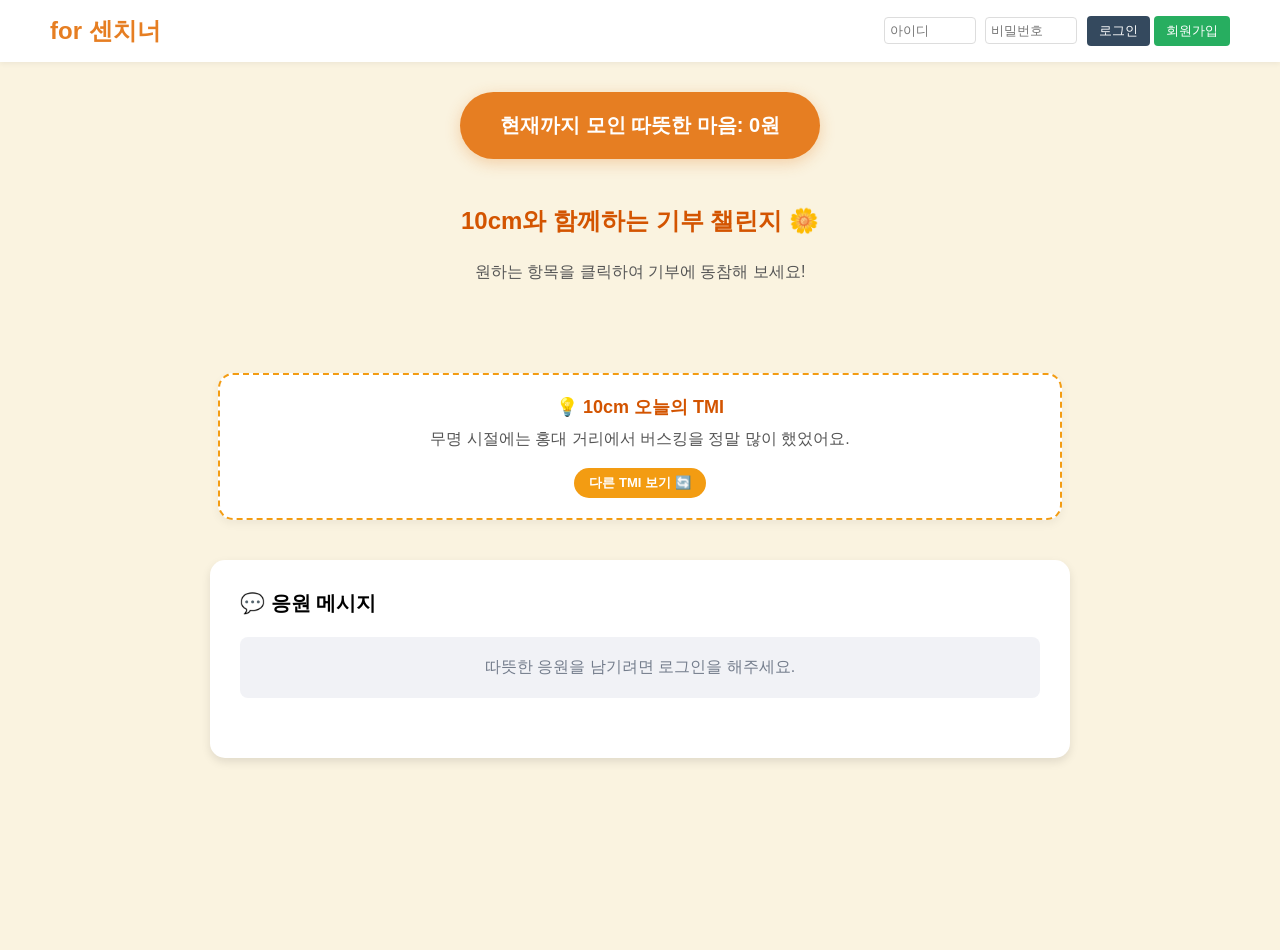
==== src/main/resources/templates/index.html @ b211b2b4 "first commit" ====
<!DOCTYPE html>
<html lang="ko" xmlns:th="http://www.thymeleaf.org">
<head>
    <meta charset="UTF-8">
    <title>10cm 따뜻한 기부 팬페이지</title>
    <script src="https://cdn.portone.io/v2/browser-sdk.js"></script>
    <style>
        body { background-color: #FAF3E0; font-family: 'Malgun Gothic', sans-serif; display: flex; flex-direction: column; align-items: center; min-height: 100vh; margin: 0; padding-bottom: 50px; }
        .top-header { width: 100%; background-color: white; padding: 15px 50px; display: flex; justify-content: space-between; align-items: center; box-shadow: 0 2px 5px rgba(0,0,0,0.05); box-sizing: border-box; }
        .logo { font-size: 24px; font-weight: bold; color: #E67E22; }
        .login-area input { padding: 5px; margin-right: 5px; border: 1px solid #ddd; border-radius: 4px; }
        .auth-btn { padding: 6px 12px; background-color: #34495e; color: white; border: none; border-radius: 4px; cursor: pointer; }
        .auth-btn:hover { opacity: 0.9; }
        .donation-status { background-color: #E67E22; color: white; padding: 20px 40px; border-radius: 50px; font-size: 20px; font-weight: bold; margin-top: 30px; box-shadow: 0 4px 15px rgba(230, 126, 34, 0.3); }
        .intro-section { text-align: center; margin: 40px 20px 30px 20px; color: #555; line-height: 1.8; }
        
        .item-container { display: flex; gap: 20px; flex-wrap: wrap; justify-content: center; max-width: 900px; margin-bottom: 40px; }
        .item-card { background-color: white; border-radius: 10px; padding: 20px; width: 200px; text-align: center; box-shadow: 0 4px 10px rgba(0, 0, 0, 0.05); transition: 0.3s; position: relative; }
        .item-card:hover { transform: translateY(-5px); }
        .item-image { width: 80px; height: 80px; object-fit: cover; margin-bottom: 15px; border-radius: 10px; }
        .donate-btn { padding: 10px 20px; background-color: #8E44AD; color: white; border: none; border-radius: 5px; cursor: pointer; font-weight: bold; }
        
        .tmi-container { background-color: white; border: 2px dashed #F39C12; border-radius: 15px; padding: 20px; width: 80%; max-width: 800px; text-align: center; margin-bottom: 40px; box-shadow: 0 4px 10px rgba(0, 0, 0, 0.05); }
        .tmi-title { font-size: 18px; font-weight: bold; color: #D35400; margin-bottom: 10px; }
        .tmi-text { font-size: 16px; color: #555; margin-bottom: 15px; min-height: 24px; }
        .tmi-btn { padding: 6px 15px; background-color: #F39C12; color: white; border: none; border-radius: 20px; cursor: pointer; font-size: 13px; font-weight: bold; }
        .board-container { background-color: white; padding: 30px; border-radius: 15px; width: 80%; max-width: 800px; box-shadow: 0 4px 10px rgba(0, 0, 0, 0.1); }
        .input-area { display: flex; gap: 10px; margin-bottom: 30px; align-items: center; }
        .message-input { flex-grow: 1; padding: 10px; border: 1px solid #ddd; border-radius: 5px; }
        .submit-btn { padding: 10px 20px; background-color: #27AE60; color: white; border: none; border-radius: 5px; cursor: pointer; font-weight: bold; }
        .login-prompt { text-align: center; padding: 20px; background-color: #f1f2f6; color: #747d8c; border-radius: 8px; margin-bottom: 30px; }
        .comment-box { background-color: #f9f9f9; padding: 15px; border-radius: 8px; margin-bottom: 10px; position: relative; border-left: 5px solid #E67E22; }
        .comment-name { font-weight: bold; color: #E67E22; }
        .comment-time { font-size: 12px; color: #999; margin-left: 10px; }
        .delete-btn { position: absolute; top: 15px; right: 15px; background-color: #ff7675; color: white; border: none; border-radius: 5px; padding: 5px 10px; cursor: pointer; font-size: 12px; }
    </style>
</head>
<body>

    <div class="top-header">
        <div class="logo">for 센치너</div>
        <div class="login-area" id="auth-section">
            <div id="login-form">
                <input type="text" id="userid" placeholder="아이디" style="width: 80px;">
                <input type="password" id="userpw" placeholder="비밀번호" style="width: 80px;">
                <button class="auth-btn" onclick="login()">로그인</button>
                <button class="auth-btn" style="background-color: #27ae60;" onclick="toggleSignup()">회원가입</button>
            </div>
            
            <div id="signup-form" style="display: none; background: white; padding: 15px; border-radius: 8px; box-shadow: 0 4px 10px rgba(0,0,0,0.1); position: absolute; right: 50px; top: 60px; z-index: 10;">
                <h3 style="margin-top: 0; color: #E67E22;">회원가입</h3>
                <div id="step-1-email">
                    <input type="text" id="reg-email" placeholder="이메일 주소" style="padding: 5px; width: 140px;">
                    <button class="auth-btn" style="background-color: #3498db;" onclick="sendVerification()">인증번호 받기</button>
                    <div id="verify-area" style="display: none; margin-top: 10px;">
                        <input type="text" id="reg-code" placeholder="인증번호 6자리" style="padding: 5px; width: 100px;">
                        <button class="auth-btn" style="background-color: #2ecc71;" onclick="verifyCode()">인증 확인</button>
                    </div>
                </div>
                <div id="step-2-details" style="display: none; margin-top: 15px; flex-direction: column; gap: 8px;">
                    <input type="text" id="reg-id" placeholder="사용할 아이디" style="padding: 5px;">
                    <input type="password" id="reg-pw" placeholder="비밀번호" style="padding: 5px;">
                    <input type="text" id="reg-name" placeholder="닉네임" style="padding: 5px;">
                    <button class="auth-btn" style="background-color: #9b59b6; width: 100%; margin-top: 5px;" onclick="signup()">최종 가입하기</button>
                </div>
                <button class="auth-btn" style="background-color: #7f8c8d; width: 100%; margin-top: 10px;" onclick="toggleSignup()">닫기</button>
            </div>

            <div id="user-profile" style="display: none;">
                <span id="welcome-name" style="font-weight: bold; color: #E67E22; margin-right: 10px;"></span>
                <button class="auth-btn" onclick="logout()">로그아웃</button>
                <button class="auth-btn" style="background-color: #c0392b; margin-left: 5px;" onclick="withdrawAccount()">회원탈퇴</button>
            </div>
        </div>
    </div>

    <div class="donation-status">
        현재까지 모인 따뜻한 마음: <span id="total-amount">0</span>원
    </div>

    <div id="admin-excel-area" style="text-align: center; margin-top: 15px; display: none;">
        <a th:href="@{/excel/download}" class="auth-btn" style="background-color: #2E86C1; text-decoration: none; display: inline-block; margin-right: 10px;">
            📊 기부 내역 엑셀 다운로드
        </a>
    </div>

    <div class="intro-section">
        <div style="font-size: 24px; font-weight: bold; color: #D35400;">10cm와 함께하는 기부 챌린지 🌼</div>
        <p>원하는 항목을 클릭하여 기부에 동참해 보세요!</p>
    </div>

    <div id="admin-add-item-area" style="text-align: center; margin-bottom: 20px; display: none;">
        <button class="auth-btn" style="background-color: #27AE60; font-weight: bold; padding: 10px 20px;" onclick="addNewItem()">➕ 새 기부 품목 추가하기</button>
    </div>

    <div class="item-container" id="item-list"></div>

    <div class="tmi-container">
        <div class="tmi-title">💡 10cm 오늘의 TMI</div>
        <div class="tmi-text" id="tmi-content">여기에 TMI가 나타납니다.</div>
        <button class="tmi-btn" onclick="showRandomTMI()">다른 TMI 보기 🔄</button>
    </div>

    <div class="board-container">
        <div style="font-size: 20px; font-weight: bold; margin-bottom: 20px;">💬 응원 메시지</div>
        
        <div id="login-prompt" class="login-prompt">
            따뜻한 응원을 남기려면 로그인을 해주세요.
        </div>

        <div id="comment-input-area" class="input-area" style="display: none;">
            <div id="writer-name" style="font-weight: bold; padding: 0 10px;">손님</div>
            <input type="text" id="msg" class="message-input" placeholder="로그인 후 남길 수 있습니다.">
            <button id="btn" class="submit-btn">남기기</button>
        </div>

        <div id="comment-list"></div>
    </div>

    <script>
        const SERVER_URL = '';
        let currentUser = null;
        let isEmailVerified = false;

        const tmiList = [
            "10cm라는 이름은 원래 두 멤버의 키 차이가 10cm라서 지어졌어요!",
            "권정열은 연세대학교 교육학과 출신으로, 원래 선생님이 될 뻔 했답니다.",
            "권정열의 생일은 삼일절(3월 1일)입니다. 🇰🇷",
            "트레이드마크인 동그란 뿔테 안경은 알이 없는 경우가 많습니다.",
            "무명 시절에는 홍대 거리에서 버스킹을 정말 많이 했었어요.",
            "히트곡 '아메리카노' 덕분에 실제로 커피 광고를 찍기도 했죠! ☕",
            "권정열은 원래 '해령'이라는 락 밴드의 보컬 출신이었다는 사실 🎸",
            "콘서트에서 관객들과 밀당하는 멘트 장인으로 유명합니다."
        ];

        function showRandomTMI() {
            const randomIndex = Math.floor(Math.random() * tmiList.length);
            document.getElementById('tmi-content').innerText = tmiList[randomIndex];
        }

        async function init() {
            const savedUser = localStorage.getItem('fanpage_user');
            if (savedUser) currentUser = JSON.parse(savedUser);
            updateUI();
            
            loadItems(); 
            loadComments();
            loadDonation();
            showRandomTMI(); 
        }

        async function loadItems() {
            try {
                const res = await fetch(`${SERVER_URL}/items`);
                if (!res.ok) throw new Error("서버에서 아이템을 가져올 수 없습니다.");
                
                const items = await res.json();
                const itemListDiv = document.getElementById('item-list');
                itemListDiv.innerHTML = ''; 

                items.forEach(item => {
                    const card = document.createElement('div');
                    card.className = 'item-card';

                    let adminButtons = '';
                    if (currentUser && currentUser.id === 'admin') {
                        adminButtons = `
                            <div style="margin-top: 15px; border-top: 1px dashed #ddd; padding-top: 10px;">
                                <button onclick="editItem(${item.id}, '${item.name}', ${item.price})" style="background:#F39C12; color:white; border:none; padding:5px 10px; border-radius:3px; cursor:pointer; font-size: 12px; margin-right: 5px;">수정</button>
                                <button onclick="deleteItem(${item.id})" style="background:#E74C3C; color:white; border:none; padding:5px 10px; border-radius:3px; cursor:pointer; font-size: 12px;">삭제</button>
                            </div>
                        `;
                    }

                    card.innerHTML = `
                        <img src="${SERVER_URL}/images/${item.imageUrl}" class="item-image" alt="${item.name}" onerror="this.src='https://dummyimage.com/80x80/cccccc/000000.png&text=No+Image'">
                        <div style="font-weight: bold;">${item.name}</div>
                        <div style="color: #E67E22; margin: 10px 0;">${item.price.toLocaleString()}원</div>
                        <button class="donate-btn" onclick="donate(${item.price})">기부하기</button>
                        ${adminButtons}
                    `;
                    itemListDiv.appendChild(card);
                });
            } catch(e) { 
                console.error("기부 물품 로드 실패:", e); 
            }
        }

        async function addNewItem() {
            const name = prompt("추가할 기부 품목의 이름을 입력하세요:");
            if (!name) return;
            const price = prompt("가격을 입력하세요 (숫자만):");
            if (!price || isNaN(price)) return alert("올바른 숫자를 입력해주세요.");
            const imageUrl = prompt("이미지 파일명을 입력하세요 (서버에 미리 저장된 파일명, 예: new_item.jpg)\n*입력하지 않으면 기본 이미지가 들어갑니다.", "default.jpg");

            try {
                const res = await fetch(`${SERVER_URL}/items`, {
                    method: 'POST',
                    headers: { 'Content-Type': 'application/json' },
                    body: JSON.stringify({ name: name, price: parseInt(price), imageUrl: imageUrl || 'default.jpg' })
                });
                if (res.ok) {
                    alert("새 품목이 추가되었습니다!");
                    loadItems(); 
                } else {
                    alert("품목 추가 실패!");
                }
            } catch (e) { console.error(e); }
        }

        async function editItem(id, currentName, currentPrice) {
            const newName = prompt("새로운 품목 이름을 입력하세요:", currentName);
            if (!newName) return; 
            
            const newPrice = prompt("새로운 가격(수량)을 입력하세요:", currentPrice);
            if (!newPrice || isNaN(newPrice)) return alert("올바른 숫자를 입력해주세요.");

            try {
                const res = await fetch(`${SERVER_URL}/items/${id}`, {
                    method: 'PUT',
                    headers: { 'Content-Type': 'application/json' },
                    body: JSON.stringify({ name: newName, price: parseInt(newPrice) })
                });
                
                if (res.ok) {
                    alert("수정되었습니다!");
                    loadItems(); 
                } else {
                    alert("수정 실패!");
                }
            } catch (e) { console.error(e); }
        }

        async function deleteItem(id) {
            if (!confirm("정말 이 품목을 삭제하시겠습니까?")) return;

            try {
                const res = await fetch(`${SERVER_URL}/items/${id}`, { method: 'DELETE' });
                if (res.ok) {
                    alert("삭제되었습니다.");
                    loadItems();
                } else {
                    alert("삭제 실패!");
                }
            } catch (e) { console.error(e); }
        }

        function toggleSignup() {
            const signupForm = document.getElementById('signup-form');
            signupForm.style.display = signupForm.style.display === 'none' ? 'block' : 'none';
        }

        async function sendVerification() {
            const email = document.getElementById('reg-email').value;
            if (!email.includes('@')) return alert("올바른 이메일 주소를 입력해주세요.");
            alert("인증번호를 발송 중입니다. 잠시만 기다려주세요...");
            try {
                const res = await fetch(`${SERVER_URL}/send-verification`, { method: 'POST', headers: { 'Content-Type': 'application/json' }, body: JSON.stringify({ email }) });
                const data = await res.json();
                if (data.success) { alert(data.message); document.getElementById('verify-area').style.display = 'block'; } 
                else { alert(data.message); }
            } catch(e) { alert("서버 연결 실패!"); }
        }

        async function verifyCode() {
            const email = document.getElementById('reg-email').value;
            const code = document.getElementById('reg-code').value;
            try {
                const res = await fetch(`${SERVER_URL}/verify-code`, { method: 'POST', headers: { 'Content-Type': 'application/json' }, body: JSON.stringify({ email, code }) });
                const data = await res.json();
                if (data.success) {
                    alert("인증이 완료되었습니다!"); isEmailVerified = true;
                    document.getElementById('step-1-email').style.display = 'none';
                    document.getElementById('step-2-details').style.display = 'flex';
                } else { alert(data.message); }
            } catch(e) { alert("서버 연결 실패!"); }
        }

        async function signup() {
            if (!isEmailVerified) return alert("이메일 인증을 먼저 진행해주세요.");
            const email = document.getElementById('reg-email').value;
            const id = document.getElementById('reg-id').value;
            const pw = document.getElementById('reg-pw').value;
            const name = document.getElementById('reg-name').value;
            if (!id || !pw || !name) return alert("정보를 모두 입력해주세요.");

            const res = await fetch(`${SERVER_URL}/signup`, { method: 'POST', headers: { 'Content-Type': 'application/json' }, body: JSON.stringify({ id, password: pw, name, email }) });
            const data = await res.json();
            if (data.success) {
                alert("회원가입 완료! 로그인 해주세요.");
                toggleSignup();
                document.getElementById('step-1-email').style.display = 'block';
                document.getElementById('verify-area').style.display = 'none';
                document.getElementById('step-2-details').style.display = 'none';
                isEmailVerified = false;
            } else { alert(data.message); }
        }

        async function login() {
            const id = document.getElementById('userid').value;
            const pw = document.getElementById('userpw').value;
            if (!id || !pw) return alert("아이디와 비밀번호를 입력해주세요.");

            try {
                const res = await fetch(`${SERVER_URL}/login`, { method: 'POST', headers: { 'Content-Type': 'application/json' }, body: JSON.stringify({ id, password: pw }) });
                const data = await res.json();
                
                if (data.success) { 
                    localStorage.setItem('fanpage_token', data.token);
                    localStorage.setItem('fanpage_user', JSON.stringify(data.user));
                    currentUser = data.user; 
                    updateUI(); 
                    loadItems(); 
                    loadComments(); 
                    alert("로그인 성공!");
                } else { 
                    alert(data.message); 
                }
            } catch (error) {
                console.error("로그인 에러:", error);
                alert("서버와 연결할 수 없습니다. 서버가 켜져 있는지 확인해주세요.");
            }
        }

        function logout() { 
            localStorage.removeItem('fanpage_token');
            localStorage.removeItem('fanpage_user');
            currentUser = null; 
            updateUI(); 
            loadItems(); 
            loadComments(); 
            alert("로그아웃 되었습니다.");
        }

        // 🔥 회원 탈퇴 스크립트 추가
        async function withdrawAccount() {
            if (!currentUser) return;
            const isConfirmed = confirm("정말로 탈퇴하시겠습니까?\n작성하신 기부 내역 및 데이터가 함께 삭제되며 복구할 수 없습니다.");
            if (!isConfirmed) return;

            const token = localStorage.getItem("fanpage_token");

            try {
                const response = await fetch(`${SERVER_URL}/users/${currentUser.id}`, {
                    method: "DELETE",
                    headers: {
                        "Authorization": `Bearer ${token}` 
                    }
                });

                const result = await response.json();

                if (result.success) {
                    alert(result.message);
                    logout(); // 로그아웃 함수 호출해서 화면 초기화 및 로컬스토리지 비우기
                } else {
                    alert("탈퇴 실패: " + result.message);
                }
            } catch (error) {
                console.error("탈퇴 에러:", error);
                alert("서버와 통신 중 문제가 발생했습니다.");
            }
        }

        function updateUI() {
            if (currentUser) {
                document.getElementById('login-form').style.display = 'none';
                document.getElementById('user-profile').style.display = 'block';
                document.getElementById('welcome-name').innerText = currentUser.name;
                document.getElementById('login-prompt').style.display = 'none';
                document.getElementById('comment-input-area').style.display = 'flex';
                document.getElementById('writer-name').innerText = currentUser.name;
                document.getElementById('msg').placeholder = "응원을 남겨주세요!";
                document.getElementById('signup-form').style.display = 'none';
                
                if (currentUser.id === 'admin') {
                    document.getElementById('admin-excel-area').style.display = 'block';
                    document.getElementById('admin-add-item-area').style.display = 'block';
                } else {
                    document.getElementById('admin-excel-area').style.display = 'none';
                    document.getElementById('admin-add-item-area').style.display = 'none';
                }
            } else {
                document.getElementById('login-form').style.display = 'block';
                document.getElementById('user-profile').style.display = 'none';
                document.getElementById('userid').value = '';
                document.getElementById('userpw').value = '';
                document.getElementById('login-prompt').style.display = 'block';
                document.getElementById('comment-input-area').style.display = 'none';
                document.getElementById('writer-name').innerText = "손님";
                document.getElementById('msg').placeholder = "로그인 후 남길 수 있습니다.";
                document.getElementById('admin-excel-area').style.display = 'none'; 
                document.getElementById('admin-add-item-area').style.display = 'none';
            }
        }

        async function loadDonation() {
            try {
                const res = await fetch(`${SERVER_URL}/donation`);
                const data = await res.json();
                document.getElementById('total-amount').innerText = data.total_amount.toLocaleString();
            } catch(e) { console.log("기부 금액 로드 실패"); }
        }

 async function donate(amount) {
    if (!currentUser) return alert("로그인부터 진행해주세요.");
    
    try {
        const response = await PortOne.requestPayment({
            storeId: "store-868eb069-58f8-4e2c-9b85-dd456e7d5bf2",
            channelKey: "channel-key-76312e47-57bd-4548-8f5b-af34a0988ac8",
            paymentId: "order_" + new Date().getTime(),
            orderName: "10cm 팬페이지 기부", 
            totalAmount: amount, 
            currency: "KRW",
            payMethod: "EASY_PAY" 
        });
        
        if (response.code != null) return alert("결제 실패 또는 취소: " + response.message);

        const token = localStorage.getItem('fanpage_token');

        // 서버에 데이터 전송
        const donateRes = await fetch(`${SERVER_URL}/donate`, { 
            method: 'POST', 
            headers: { 
                'Content-Type': 'application/json',
                'Authorization': `Bearer ${token}` 
            }, 
            body: JSON.stringify({ amount: amount, user_id: currentUser.id }) 
        });

        // ⭐️ 핵심 수정: 서버가 제대로 응답했는지(HTTP 상태코드) 먼저 확인
        if (!donateRes.ok) {
            throw new Error(`서버 통신 실패: 상태 코드 ${donateRes.status}`);
        }

        // ⭐️ 핵심 수정: 서버의 응답 데이터를 뜯어보고 '진짜' 성공했을 때만 처리
        const result = await donateRes.json();

        if (result.success === true) {
            alert(`결제가 완료되었습니다! ${amount.toLocaleString()}원이 기부되었습니다. 감사합니다! 🌼`);
            await loadDonation(); // 진짜로 저장되었으니 금액 다시 불러오기
        } else {
            // 서버에서 문제가 생겼다면 (예: 유저 없음)
            alert("기부 처리 실패: " + result.message);
        }

    } catch (error) {
        console.error("결제/저장 과정 에러:", error);
        alert("기부 처리 중 오류가 발생했습니다. 브라우저 콘솔(F12)을 확인해주세요.");
    }
}
    
async function loadComments() {
    try {
        const res = await fetch(`${SERVER_URL}/comments`);
        if (!res.ok) throw new Error("댓글을 불러올 수 없습니다.");
        
        const comments = await res.json();
        const list = document.getElementById('comment-list');
        
        // 1. ⭐️ 중요: 새로 그리기 전에 기존에 있던 댓글들을 싹 비웁니다. (중복 방지)
        list.innerHTML = ''; 

        comments.forEach(c => {
            const div = document.createElement('div');
            div.className = 'comment-box';
            
            // 2. 작성자 ID 판별 (서버 데이터 구조가 달라도 대응 가능하도록)
            const writerId = c.userId || c.user_id || (c.user ? c.user.id : null);
            
            // 3. 삭제 버튼 생성 로직 (내가 쓴 글이거나 관리자일 때만)
            let deleteBtnHtml = '';
            if (currentUser && (currentUser.id === writerId || currentUser.id === 'admin')) {
                // 버튼 태그가 문자열로 정확히 들어가도록 작성
                deleteBtnHtml = `<button class="delete-btn" onclick="deleteComment(${c.id})">삭제</button>`;
            }
            
            // 4. 댓글 박스 내부 구성
            div.innerHTML = `
                <div class="comment-name">
                    ${c.name} <span class="comment-time">${c.time}</span>
                </div>
                <div style="margin-top:5px;">${c.text}</div>
                ${deleteBtnHtml} 
            `;
            
            list.appendChild(div);
        });
    } catch(e) { 
        console.error("댓글 로드 실패:", e); 
    }
}
        async function deleteComment(id) {
            if (!confirm("정말 이 댓글을 삭제하시겠습니까?")) return;
            const res = await fetch(`${SERVER_URL}/comments/${id}?user_id=${currentUser.id}`, { method: 'DELETE' });
            if (res.status === 200) loadComments();
            else alert("삭제 실패");
        }

        document.getElementById('btn').addEventListener('click', async function() {
            if (!currentUser) return alert("로그인부터 진행해주세요.");
            const text = document.getElementById('msg').value;
            if (!text) return alert("내용을 입력해주세요!");
            const token = localStorage.getItem('fanpage_token');

            try {
                await fetch(`${SERVER_URL}/comments`, {
                    method: 'POST', 
                    headers: { 'Content-Type': 'application/json', 'Authorization': `Bearer ${token}` },
                    body: JSON.stringify({ userId: currentUser.id, name: currentUser.name, time: new Date().toLocaleString(), text })
                });
                document.getElementById('msg').value = '';
                loadComments();
            } catch(e) { alert("댓글 등록 중 오류가 발생했습니다."); }
        });

        document.getElementById('userpw').addEventListener('keypress', function(e) {
            if (e.key === 'Enter') login();
        });

        init();
    </script>
</body>
</html>
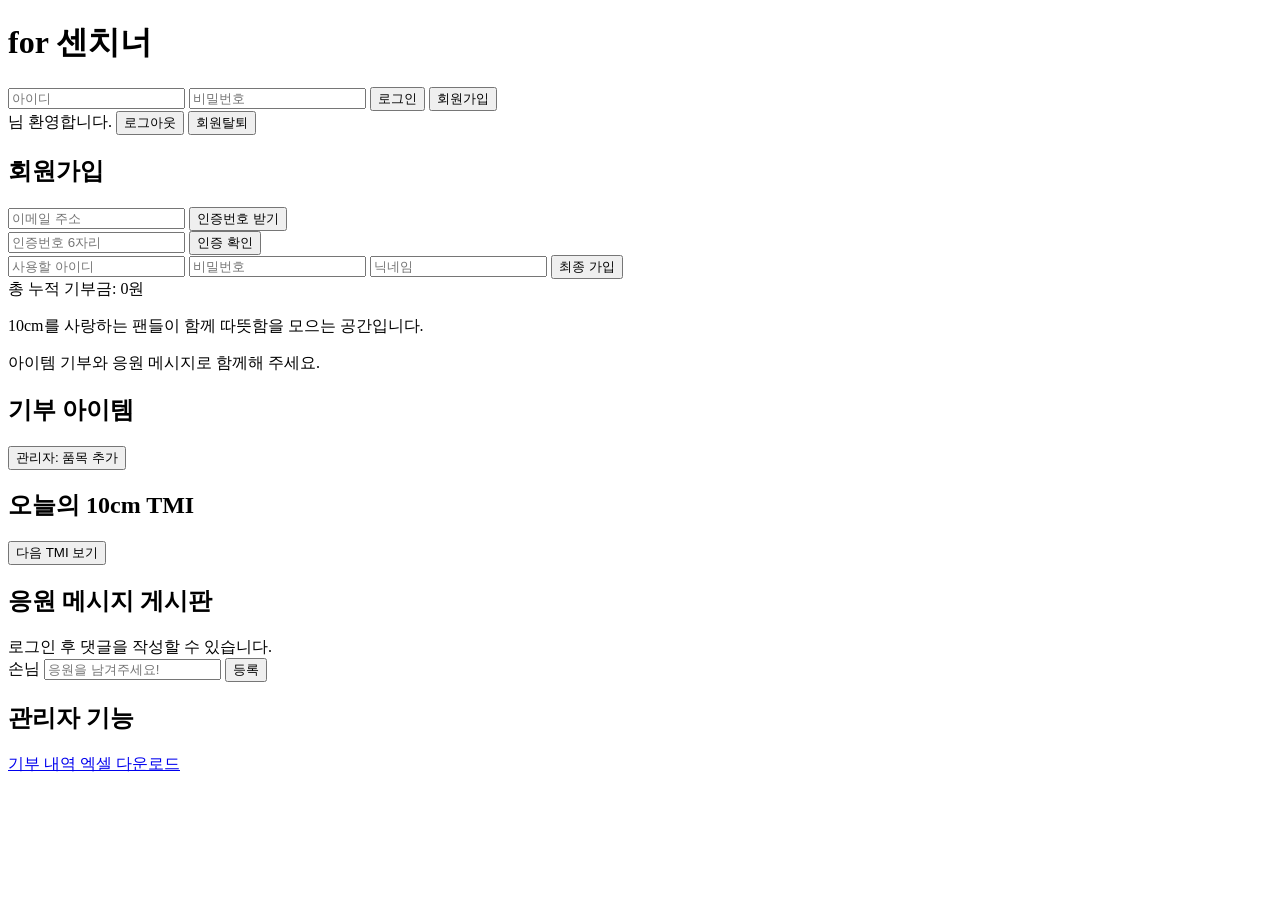
==== commit edcad3f7: "Refactor frontend to MVC structure with modular assets" ====
--- a/src/main/resources/templates/index.html
+++ b/src/main/resources/templates/index.html
@@ -1,526 +1,89 @@
 <!DOCTYPE html>
-<html lang="ko" xmlns:th="http://www.thymeleaf.org">
+<html lang="ko">
 <head>
     <meta charset="UTF-8">
+    <meta name="viewport" content="width=device-width, initial-scale=1.0">
     <title>10cm 따뜻한 기부 팬페이지</title>
     <script src="https://cdn.portone.io/v2/browser-sdk.js"></script>
-    <style>
-        body { background-color: #FAF3E0; font-family: 'Malgun Gothic', sans-serif; display: flex; flex-direction: column; align-items: center; min-height: 100vh; margin: 0; padding-bottom: 50px; }
-        .top-header { width: 100%; background-color: white; padding: 15px 50px; display: flex; justify-content: space-between; align-items: center; box-shadow: 0 2px 5px rgba(0,0,0,0.05); box-sizing: border-box; }
-        .logo { font-size: 24px; font-weight: bold; color: #E67E22; }
-        .login-area input { padding: 5px; margin-right: 5px; border: 1px solid #ddd; border-radius: 4px; }
-        .auth-btn { padding: 6px 12px; background-color: #34495e; color: white; border: none; border-radius: 4px; cursor: pointer; }
-        .auth-btn:hover { opacity: 0.9; }
-        .donation-status { background-color: #E67E22; color: white; padding: 20px 40px; border-radius: 50px; font-size: 20px; font-weight: bold; margin-top: 30px; box-shadow: 0 4px 15px rgba(230, 126, 34, 0.3); }
-        .intro-section { text-align: center; margin: 40px 20px 30px 20px; color: #555; line-height: 1.8; }
-        
-        .item-container { display: flex; gap: 20px; flex-wrap: wrap; justify-content: center; max-width: 900px; margin-bottom: 40px; }
-        .item-card { background-color: white; border-radius: 10px; padding: 20px; width: 200px; text-align: center; box-shadow: 0 4px 10px rgba(0, 0, 0, 0.05); transition: 0.3s; position: relative; }
-        .item-card:hover { transform: translateY(-5px); }
-        .item-image { width: 80px; height: 80px; object-fit: cover; margin-bottom: 15px; border-radius: 10px; }
-        .donate-btn { padding: 10px 20px; background-color: #8E44AD; color: white; border: none; border-radius: 5px; cursor: pointer; font-weight: bold; }
-        
-        .tmi-container { background-color: white; border: 2px dashed #F39C12; border-radius: 15px; padding: 20px; width: 80%; max-width: 800px; text-align: center; margin-bottom: 40px; box-shadow: 0 4px 10px rgba(0, 0, 0, 0.05); }
-        .tmi-title { font-size: 18px; font-weight: bold; color: #D35400; margin-bottom: 10px; }
-        .tmi-text { font-size: 16px; color: #555; margin-bottom: 15px; min-height: 24px; }
-        .tmi-btn { padding: 6px 15px; background-color: #F39C12; color: white; border: none; border-radius: 20px; cursor: pointer; font-size: 13px; font-weight: bold; }
-        .board-container { background-color: white; padding: 30px; border-radius: 15px; width: 80%; max-width: 800px; box-shadow: 0 4px 10px rgba(0, 0, 0, 0.1); }
-        .input-area { display: flex; gap: 10px; margin-bottom: 30px; align-items: center; }
-        .message-input { flex-grow: 1; padding: 10px; border: 1px solid #ddd; border-radius: 5px; }
-        .submit-btn { padding: 10px 20px; background-color: #27AE60; color: white; border: none; border-radius: 5px; cursor: pointer; font-weight: bold; }
-        .login-prompt { text-align: center; padding: 20px; background-color: #f1f2f6; color: #747d8c; border-radius: 8px; margin-bottom: 30px; }
-        .comment-box { background-color: #f9f9f9; padding: 15px; border-radius: 8px; margin-bottom: 10px; position: relative; border-left: 5px solid #E67E22; }
-        .comment-name { font-weight: bold; color: #E67E22; }
-        .comment-time { font-size: 12px; color: #999; margin-left: 10px; }
-        .delete-btn { position: absolute; top: 15px; right: 15px; background-color: #ff7675; color: white; border: none; border-radius: 5px; padding: 5px 10px; cursor: pointer; font-size: 12px; }
-    </style>
+    <link rel="stylesheet" href="/css/style.css">
 </head>
 <body>
+<header class="top-header">
+    <h1 class="logo">for 센치너</h1>
 
-    <div class="top-header">
-        <div class="logo">for 센치너</div>
-        <div class="login-area" id="auth-section">
-            <div id="login-form">
-                <input type="text" id="userid" placeholder="아이디" style="width: 80px;">
-                <input type="password" id="userpw" placeholder="비밀번호" style="width: 80px;">
-                <button class="auth-btn" onclick="login()">로그인</button>
-                <button class="auth-btn" style="background-color: #27ae60;" onclick="toggleSignup()">회원가입</button>
-            </div>
-            
-            <div id="signup-form" style="display: none; background: white; padding: 15px; border-radius: 8px; box-shadow: 0 4px 10px rgba(0,0,0,0.1); position: absolute; right: 50px; top: 60px; z-index: 10;">
-                <h3 style="margin-top: 0; color: #E67E22;">회원가입</h3>
-                <div id="step-1-email">
-                    <input type="text" id="reg-email" placeholder="이메일 주소" style="padding: 5px; width: 140px;">
-                    <button class="auth-btn" style="background-color: #3498db;" onclick="sendVerification()">인증번호 받기</button>
-                    <div id="verify-area" style="display: none; margin-top: 10px;">
-                        <input type="text" id="reg-code" placeholder="인증번호 6자리" style="padding: 5px; width: 100px;">
-                        <button class="auth-btn" style="background-color: #2ecc71;" onclick="verifyCode()">인증 확인</button>
-                    </div>
-                </div>
-                <div id="step-2-details" style="display: none; margin-top: 15px; flex-direction: column; gap: 8px;">
-                    <input type="text" id="reg-id" placeholder="사용할 아이디" style="padding: 5px;">
-                    <input type="password" id="reg-pw" placeholder="비밀번호" style="padding: 5px;">
-                    <input type="text" id="reg-name" placeholder="닉네임" style="padding: 5px;">
-                    <button class="auth-btn" style="background-color: #9b59b6; width: 100%; margin-top: 5px;" onclick="signup()">최종 가입하기</button>
-                </div>
-                <button class="auth-btn" style="background-color: #7f8c8d; width: 100%; margin-top: 10px;" onclick="toggleSignup()">닫기</button>
-            </div>
+    <section class="auth-area" aria-label="인증 영역">
+        <form id="login-form" class="inline-form">
+            <input id="userid" type="text" placeholder="아이디" required>
+            <input id="userpw" type="password" placeholder="비밀번호" required>
+            <button type="submit" class="btn btn-dark">로그인</button>
+            <button type="button" id="toggle-signup-btn" class="btn btn-green">회원가입</button>
+        </form>
 
-            <div id="user-profile" style="display: none;">
-                <span id="welcome-name" style="font-weight: bold; color: #E67E22; margin-right: 10px;"></span>
-                <button class="auth-btn" onclick="logout()">로그아웃</button>
-                <button class="auth-btn" style="background-color: #c0392b; margin-left: 5px;" onclick="withdrawAccount()">회원탈퇴</button>
-            </div>
-        </div>
-    </div>
-
-    <div class="donation-status">
-        현재까지 모인 따뜻한 마음: <span id="total-amount">0</span>원
-    </div>
-
-    <div id="admin-excel-area" style="text-align: center; margin-top: 15px; display: none;">
-        <a th:href="@{/excel/download}" class="auth-btn" style="background-color: #2E86C1; text-decoration: none; display: inline-block; margin-right: 10px;">
-            📊 기부 내역 엑셀 다운로드
-        </a>
-    </div>
-
-    <div class="intro-section">
-        <div style="font-size: 24px; font-weight: bold; color: #D35400;">10cm와 함께하는 기부 챌린지 🌼</div>
-        <p>원하는 항목을 클릭하여 기부에 동참해 보세요!</p>
-    </div>
-
-    <div id="admin-add-item-area" style="text-align: center; margin-bottom: 20px; display: none;">
-        <button class="auth-btn" style="background-color: #27AE60; font-weight: bold; padding: 10px 20px;" onclick="addNewItem()">➕ 새 기부 품목 추가하기</button>
-    </div>
-
-    <div class="item-container" id="item-list"></div>
-
-    <div class="tmi-container">
-        <div class="tmi-title">💡 10cm 오늘의 TMI</div>
-        <div class="tmi-text" id="tmi-content">여기에 TMI가 나타납니다.</div>
-        <button class="tmi-btn" onclick="showRandomTMI()">다른 TMI 보기 🔄</button>
-    </div>
-
-    <div class="board-container">
-        <div style="font-size: 20px; font-weight: bold; margin-bottom: 20px;">💬 응원 메시지</div>
-        
-        <div id="login-prompt" class="login-prompt">
-            따뜻한 응원을 남기려면 로그인을 해주세요.
+        <div id="user-profile" class="user-profile hidden">
+            <strong id="welcome-name"></strong>님 환영합니다.
+            <button type="button" id="logout-btn" class="btn btn-dark">로그아웃</button>
+            <button type="button" id="withdraw-btn" class="btn btn-red">회원탈퇴</button>
         </div>
 
-        <div id="comment-input-area" class="input-area" style="display: none;">
-            <div id="writer-name" style="font-weight: bold; padding: 0 10px;">손님</div>
-            <input type="text" id="msg" class="message-input" placeholder="로그인 후 남길 수 있습니다.">
-            <button id="btn" class="submit-btn">남기기</button>
+        <form id="signup-form" class="signup-form hidden">
+            <h2>회원가입</h2>
+            <div class="signup-step">
+                <input id="reg-email" type="email" placeholder="이메일 주소" required>
+                <button type="button" id="send-verify-btn" class="btn btn-blue">인증번호 받기</button>
+            </div>
+            <div id="verify-area" class="signup-step hidden">
+                <input id="reg-code" type="text" placeholder="인증번호 6자리">
+                <button type="button" id="verify-code-btn" class="btn btn-green">인증 확인</button>
+            </div>
+            <div id="signup-details" class="signup-details hidden">
+                <input id="reg-id" type="text" placeholder="사용할 아이디" required>
+                <input id="reg-pw" type="password" placeholder="비밀번호" required>
+                <input id="reg-name" type="text" placeholder="닉네임" required>
+                <button type="submit" class="btn btn-purple">최종 가입</button>
+            </div>
+        </form>
+    </section>
+</header>
+
+<main class="container">
+    <section class="donation-status">총 누적 기부금: <span id="total-amount">0</span>원</section>
+
+    <section class="intro-section">
+        <p>10cm를 사랑하는 팬들이 함께 따뜻함을 모으는 공간입니다.</p>
+        <p>아이템 기부와 응원 메시지로 함께해 주세요.</p>
+    </section>
+
+    <section>
+        <div class="section-title-wrap">
+            <h2>기부 아이템</h2>
+            <button id="add-item-btn" class="btn btn-orange hidden" type="button">관리자: 품목 추가</button>
         </div>
+        <div id="item-list" class="item-container"></div>
+    </section>
 
+    <section class="tmi-container">
+        <h2 class="tmi-title">오늘의 10cm TMI</h2>
+        <p id="tmi-text" class="tmi-text"></p>
+        <button id="next-tmi-btn" class="btn btn-orange" type="button">다음 TMI 보기</button>
+    </section>
+
+    <section class="board-container">
+        <h2>응원 메시지 게시판</h2>
+        <div id="login-prompt" class="login-prompt">로그인 후 댓글을 작성할 수 있습니다.</div>
+        <form id="comment-form" class="input-area hidden">
+            <span id="writer-name">손님</span>
+            <input id="msg" class="message-input" type="text" placeholder="응원을 남겨주세요!" required>
+            <button type="submit" class="btn btn-green">등록</button>
+        </form>
         <div id="comment-list"></div>
-    </div>
+    </section>
 
-    <script>
-        const SERVER_URL = '';
-        let currentUser = null;
-        let isEmailVerified = false;
+    <section id="admin-excel-area" class="admin-tools hidden">
+        <h2>관리자 기능</h2>
+        <a class="btn btn-dark" href="/excel/download">기부 내역 엑셀 다운로드</a>
+    </section>
+</main>
 
-        const tmiList = [
-            "10cm라는 이름은 원래 두 멤버의 키 차이가 10cm라서 지어졌어요!",
-            "권정열은 연세대학교 교육학과 출신으로, 원래 선생님이 될 뻔 했답니다.",
-            "권정열의 생일은 삼일절(3월 1일)입니다. 🇰🇷",
-            "트레이드마크인 동그란 뿔테 안경은 알이 없는 경우가 많습니다.",
-            "무명 시절에는 홍대 거리에서 버스킹을 정말 많이 했었어요.",
-            "히트곡 '아메리카노' 덕분에 실제로 커피 광고를 찍기도 했죠! ☕",
-            "권정열은 원래 '해령'이라는 락 밴드의 보컬 출신이었다는 사실 🎸",
-            "콘서트에서 관객들과 밀당하는 멘트 장인으로 유명합니다."
-        ];
-
-        function showRandomTMI() {
-            const randomIndex = Math.floor(Math.random() * tmiList.length);
-            document.getElementById('tmi-content').innerText = tmiList[randomIndex];
-        }
-
-        async function init() {
-            const savedUser = localStorage.getItem('fanpage_user');
-            if (savedUser) currentUser = JSON.parse(savedUser);
-            updateUI();
-            
-            loadItems(); 
-            loadComments();
-            loadDonation();
-            showRandomTMI(); 
-        }
-
-        async function loadItems() {
-            try {
-                const res = await fetch(`${SERVER_URL}/items`);
-                if (!res.ok) throw new Error("서버에서 아이템을 가져올 수 없습니다.");
-                
-                const items = await res.json();
-                const itemListDiv = document.getElementById('item-list');
-                itemListDiv.innerHTML = ''; 
-
-                items.forEach(item => {
-                    const card = document.createElement('div');
-                    card.className = 'item-card';
-
-                    let adminButtons = '';
-                    if (currentUser && currentUser.id === 'admin') {
-                        adminButtons = `
-                            <div style="margin-top: 15px; border-top: 1px dashed #ddd; padding-top: 10px;">
-                                <button onclick="editItem(${item.id}, '${item.name}', ${item.price})" style="background:#F39C12; color:white; border:none; padding:5px 10px; border-radius:3px; cursor:pointer; font-size: 12px; margin-right: 5px;">수정</button>
-                                <button onclick="deleteItem(${item.id})" style="background:#E74C3C; color:white; border:none; padding:5px 10px; border-radius:3px; cursor:pointer; font-size: 12px;">삭제</button>
-                            </div>
-                        `;
-                    }
-
-                    card.innerHTML = `
-                        <img src="${SERVER_URL}/images/${item.imageUrl}" class="item-image" alt="${item.name}" onerror="this.src='https://dummyimage.com/80x80/cccccc/000000.png&text=No+Image'">
-                        <div style="font-weight: bold;">${item.name}</div>
-                        <div style="color: #E67E22; margin: 10px 0;">${item.price.toLocaleString()}원</div>
-                        <button class="donate-btn" onclick="donate(${item.price})">기부하기</button>
-                        ${adminButtons}
-                    `;
-                    itemListDiv.appendChild(card);
-                });
-            } catch(e) { 
-                console.error("기부 물품 로드 실패:", e); 
-            }
-        }
-
-        async function addNewItem() {
-            const name = prompt("추가할 기부 품목의 이름을 입력하세요:");
-            if (!name) return;
-            const price = prompt("가격을 입력하세요 (숫자만):");
-            if (!price || isNaN(price)) return alert("올바른 숫자를 입력해주세요.");
-            const imageUrl = prompt("이미지 파일명을 입력하세요 (서버에 미리 저장된 파일명, 예: new_item.jpg)\n*입력하지 않으면 기본 이미지가 들어갑니다.", "default.jpg");
-
-            try {
-                const res = await fetch(`${SERVER_URL}/items`, {
-                    method: 'POST',
-                    headers: { 'Content-Type': 'application/json' },
-                    body: JSON.stringify({ name: name, price: parseInt(price), imageUrl: imageUrl || 'default.jpg' })
-                });
-                if (res.ok) {
-                    alert("새 품목이 추가되었습니다!");
-                    loadItems(); 
-                } else {
-                    alert("품목 추가 실패!");
-                }
-            } catch (e) { console.error(e); }
-        }
-
-        async function editItem(id, currentName, currentPrice) {
-            const newName = prompt("새로운 품목 이름을 입력하세요:", currentName);
-            if (!newName) return; 
-            
-            const newPrice = prompt("새로운 가격(수량)을 입력하세요:", currentPrice);
-            if (!newPrice || isNaN(newPrice)) return alert("올바른 숫자를 입력해주세요.");
-
-            try {
-                const res = await fetch(`${SERVER_URL}/items/${id}`, {
-                    method: 'PUT',
-                    headers: { 'Content-Type': 'application/json' },
-                    body: JSON.stringify({ name: newName, price: parseInt(newPrice) })
-                });
-                
-                if (res.ok) {
-                    alert("수정되었습니다!");
-                    loadItems(); 
-                } else {
-                    alert("수정 실패!");
-                }
-            } catch (e) { console.error(e); }
-        }
-
-        async function deleteItem(id) {
-            if (!confirm("정말 이 품목을 삭제하시겠습니까?")) return;
-
-            try {
-                const res = await fetch(`${SERVER_URL}/items/${id}`, { method: 'DELETE' });
-                if (res.ok) {
-                    alert("삭제되었습니다.");
-                    loadItems();
-                } else {
-                    alert("삭제 실패!");
-                }
-            } catch (e) { console.error(e); }
-        }
-
-        function toggleSignup() {
-            const signupForm = document.getElementById('signup-form');
-            signupForm.style.display = signupForm.style.display === 'none' ? 'block' : 'none';
-        }
-
-        async function sendVerification() {
-            const email = document.getElementById('reg-email').value;
-            if (!email.includes('@')) return alert("올바른 이메일 주소를 입력해주세요.");
-            alert("인증번호를 발송 중입니다. 잠시만 기다려주세요...");
-            try {
-                const res = await fetch(`${SERVER_URL}/send-verification`, { method: 'POST', headers: { 'Content-Type': 'application/json' }, body: JSON.stringify({ email }) });
-                const data = await res.json();
-                if (data.success) { alert(data.message); document.getElementById('verify-area').style.display = 'block'; } 
-                else { alert(data.message); }
-            } catch(e) { alert("서버 연결 실패!"); }
-        }
-
-        async function verifyCode() {
-            const email = document.getElementById('reg-email').value;
-            const code = document.getElementById('reg-code').value;
-            try {
-                const res = await fetch(`${SERVER_URL}/verify-code`, { method: 'POST', headers: { 'Content-Type': 'application/json' }, body: JSON.stringify({ email, code }) });
-                const data = await res.json();
-                if (data.success) {
-                    alert("인증이 완료되었습니다!"); isEmailVerified = true;
-                    document.getElementById('step-1-email').style.display = 'none';
-                    document.getElementById('step-2-details').style.display = 'flex';
-                } else { alert(data.message); }
-            } catch(e) { alert("서버 연결 실패!"); }
-        }
-
-        async function signup() {
-            if (!isEmailVerified) return alert("이메일 인증을 먼저 진행해주세요.");
-            const email = document.getElementById('reg-email').value;
-            const id = document.getElementById('reg-id').value;
-            const pw = document.getElementById('reg-pw').value;
-            const name = document.getElementById('reg-name').value;
-            if (!id || !pw || !name) return alert("정보를 모두 입력해주세요.");
-
-            const res = await fetch(`${SERVER_URL}/signup`, { method: 'POST', headers: { 'Content-Type': 'application/json' }, body: JSON.stringify({ id, password: pw, name, email }) });
-            const data = await res.json();
-            if (data.success) {
-                alert("회원가입 완료! 로그인 해주세요.");
-                toggleSignup();
-                document.getElementById('step-1-email').style.display = 'block';
-                document.getElementById('verify-area').style.display = 'none';
-                document.getElementById('step-2-details').style.display = 'none';
-                isEmailVerified = false;
-            } else { alert(data.message); }
-        }
-
-        async function login() {
-            const id = document.getElementById('userid').value;
-            const pw = document.getElementById('userpw').value;
-            if (!id || !pw) return alert("아이디와 비밀번호를 입력해주세요.");
-
-            try {
-                const res = await fetch(`${SERVER_URL}/login`, { method: 'POST', headers: { 'Content-Type': 'application/json' }, body: JSON.stringify({ id, password: pw }) });
-                const data = await res.json();
-                
-                if (data.success) { 
-                    localStorage.setItem('fanpage_token', data.token);
-                    localStorage.setItem('fanpage_user', JSON.stringify(data.user));
-                    currentUser = data.user; 
-                    updateUI(); 
-                    loadItems(); 
-                    loadComments(); 
-                    alert("로그인 성공!");
-                } else { 
-                    alert(data.message); 
-                }
-            } catch (error) {
-                console.error("로그인 에러:", error);
-                alert("서버와 연결할 수 없습니다. 서버가 켜져 있는지 확인해주세요.");
-            }
-        }
-
-        function logout() { 
-            localStorage.removeItem('fanpage_token');
-            localStorage.removeItem('fanpage_user');
-            currentUser = null; 
-            updateUI(); 
-            loadItems(); 
-            loadComments(); 
-            alert("로그아웃 되었습니다.");
-        }
-
-        // 🔥 회원 탈퇴 스크립트 추가
-        async function withdrawAccount() {
-            if (!currentUser) return;
-            const isConfirmed = confirm("정말로 탈퇴하시겠습니까?\n작성하신 기부 내역 및 데이터가 함께 삭제되며 복구할 수 없습니다.");
-            if (!isConfirmed) return;
-
-            const token = localStorage.getItem("fanpage_token");
-
-            try {
-                const response = await fetch(`${SERVER_URL}/users/${currentUser.id}`, {
-                    method: "DELETE",
-                    headers: {
-                        "Authorization": `Bearer ${token}` 
-                    }
-                });
-
-                const result = await response.json();
-
-                if (result.success) {
-                    alert(result.message);
-                    logout(); // 로그아웃 함수 호출해서 화면 초기화 및 로컬스토리지 비우기
-                } else {
-                    alert("탈퇴 실패: " + result.message);
-                }
-            } catch (error) {
-                console.error("탈퇴 에러:", error);
-                alert("서버와 통신 중 문제가 발생했습니다.");
-            }
-        }
-
-        function updateUI() {
-            if (currentUser) {
-                document.getElementById('login-form').style.display = 'none';
-                document.getElementById('user-profile').style.display = 'block';
-                document.getElementById('welcome-name').innerText = currentUser.name;
-                document.getElementById('login-prompt').style.display = 'none';
-                document.getElementById('comment-input-area').style.display = 'flex';
-                document.getElementById('writer-name').innerText = currentUser.name;
-                document.getElementById('msg').placeholder = "응원을 남겨주세요!";
-                document.getElementById('signup-form').style.display = 'none';
-                
-                if (currentUser.id === 'admin') {
-                    document.getElementById('admin-excel-area').style.display = 'block';
-                    document.getElementById('admin-add-item-area').style.display = 'block';
-                } else {
-                    document.getElementById('admin-excel-area').style.display = 'none';
-                    document.getElementById('admin-add-item-area').style.display = 'none';
-                }
-            } else {
-                document.getElementById('login-form').style.display = 'block';
-                document.getElementById('user-profile').style.display = 'none';
-                document.getElementById('userid').value = '';
-                document.getElementById('userpw').value = '';
-                document.getElementById('login-prompt').style.display = 'block';
-                document.getElementById('comment-input-area').style.display = 'none';
-                document.getElementById('writer-name').innerText = "손님";
-                document.getElementById('msg').placeholder = "로그인 후 남길 수 있습니다.";
-                document.getElementById('admin-excel-area').style.display = 'none'; 
-                document.getElementById('admin-add-item-area').style.display = 'none';
-            }
-        }
-
-        async function loadDonation() {
-            try {
-                const res = await fetch(`${SERVER_URL}/donation`);
-                const data = await res.json();
-                document.getElementById('total-amount').innerText = data.total_amount.toLocaleString();
-            } catch(e) { console.log("기부 금액 로드 실패"); }
-        }
-
- async function donate(amount) {
-    if (!currentUser) return alert("로그인부터 진행해주세요.");
-    
-    try {
-        const response = await PortOne.requestPayment({
-            storeId: "store-868eb069-58f8-4e2c-9b85-dd456e7d5bf2",
-            channelKey: "channel-key-76312e47-57bd-4548-8f5b-af34a0988ac8",
-            paymentId: "order_" + new Date().getTime(),
-            orderName: "10cm 팬페이지 기부", 
-            totalAmount: amount, 
-            currency: "KRW",
-            payMethod: "EASY_PAY" 
-        });
-        
-        if (response.code != null) return alert("결제 실패 또는 취소: " + response.message);
-
-        const token = localStorage.getItem('fanpage_token');
-
-        // 서버에 데이터 전송
-        const donateRes = await fetch(`${SERVER_URL}/donate`, { 
-            method: 'POST', 
-            headers: { 
-                'Content-Type': 'application/json',
-                'Authorization': `Bearer ${token}` 
-            }, 
-            body: JSON.stringify({ amount: amount, user_id: currentUser.id }) 
-        });
-
-        // ⭐️ 핵심 수정: 서버가 제대로 응답했는지(HTTP 상태코드) 먼저 확인
-        if (!donateRes.ok) {
-            throw new Error(`서버 통신 실패: 상태 코드 ${donateRes.status}`);
-        }
-
-        // ⭐️ 핵심 수정: 서버의 응답 데이터를 뜯어보고 '진짜' 성공했을 때만 처리
-        const result = await donateRes.json();
-
-        if (result.success === true) {
-            alert(`결제가 완료되었습니다! ${amount.toLocaleString()}원이 기부되었습니다. 감사합니다! 🌼`);
-            await loadDonation(); // 진짜로 저장되었으니 금액 다시 불러오기
-        } else {
-            // 서버에서 문제가 생겼다면 (예: 유저 없음)
-            alert("기부 처리 실패: " + result.message);
-        }
-
-    } catch (error) {
-        console.error("결제/저장 과정 에러:", error);
-        alert("기부 처리 중 오류가 발생했습니다. 브라우저 콘솔(F12)을 확인해주세요.");
-    }
-}
-    
-async function loadComments() {
-    try {
-        const res = await fetch(`${SERVER_URL}/comments`);
-        if (!res.ok) throw new Error("댓글을 불러올 수 없습니다.");
-        
-        const comments = await res.json();
-        const list = document.getElementById('comment-list');
-        
-        // 1. ⭐️ 중요: 새로 그리기 전에 기존에 있던 댓글들을 싹 비웁니다. (중복 방지)
-        list.innerHTML = ''; 
-
-        comments.forEach(c => {
-            const div = document.createElement('div');
-            div.className = 'comment-box';
-            
-            // 2. 작성자 ID 판별 (서버 데이터 구조가 달라도 대응 가능하도록)
-            const writerId = c.userId || c.user_id || (c.user ? c.user.id : null);
-            
-            // 3. 삭제 버튼 생성 로직 (내가 쓴 글이거나 관리자일 때만)
-            let deleteBtnHtml = '';
-            if (currentUser && (currentUser.id === writerId || currentUser.id === 'admin')) {
-                // 버튼 태그가 문자열로 정확히 들어가도록 작성
-                deleteBtnHtml = `<button class="delete-btn" onclick="deleteComment(${c.id})">삭제</button>`;
-            }
-            
-            // 4. 댓글 박스 내부 구성
-            div.innerHTML = `
-                <div class="comment-name">
-                    ${c.name} <span class="comment-time">${c.time}</span>
-                </div>
-                <div style="margin-top:5px;">${c.text}</div>
-                ${deleteBtnHtml} 
-            `;
-            
-            list.appendChild(div);
-        });
-    } catch(e) { 
-        console.error("댓글 로드 실패:", e); 
-    }
-}
-        async function deleteComment(id) {
-            if (!confirm("정말 이 댓글을 삭제하시겠습니까?")) return;
-            const res = await fetch(`${SERVER_URL}/comments/${id}?user_id=${currentUser.id}`, { method: 'DELETE' });
-            if (res.status === 200) loadComments();
-            else alert("삭제 실패");
-        }
-
-        document.getElementById('btn').addEventListener('click', async function() {
-            if (!currentUser) return alert("로그인부터 진행해주세요.");
-            const text = document.getElementById('msg').value;
-            if (!text) return alert("내용을 입력해주세요!");
-            const token = localStorage.getItem('fanpage_token');
-
-            try {
-                await fetch(`${SERVER_URL}/comments`, {
-                    method: 'POST', 
-                    headers: { 'Content-Type': 'application/json', 'Authorization': `Bearer ${token}` },
-                    body: JSON.stringify({ userId: currentUser.id, name: currentUser.name, time: new Date().toLocaleString(), text })
-                });
-                document.getElementById('msg').value = '';
-                loadComments();
-            } catch(e) { alert("댓글 등록 중 오류가 발생했습니다."); }
-        });
-
-        document.getElementById('userpw').addEventListener('keypress', function(e) {
-            if (e.key === 'Enter') login();
-        });
-
-        init();
-    </script>
+<script type="module" src="/js/controller/appController.js"></script>
 </body>
-</html>+</html>
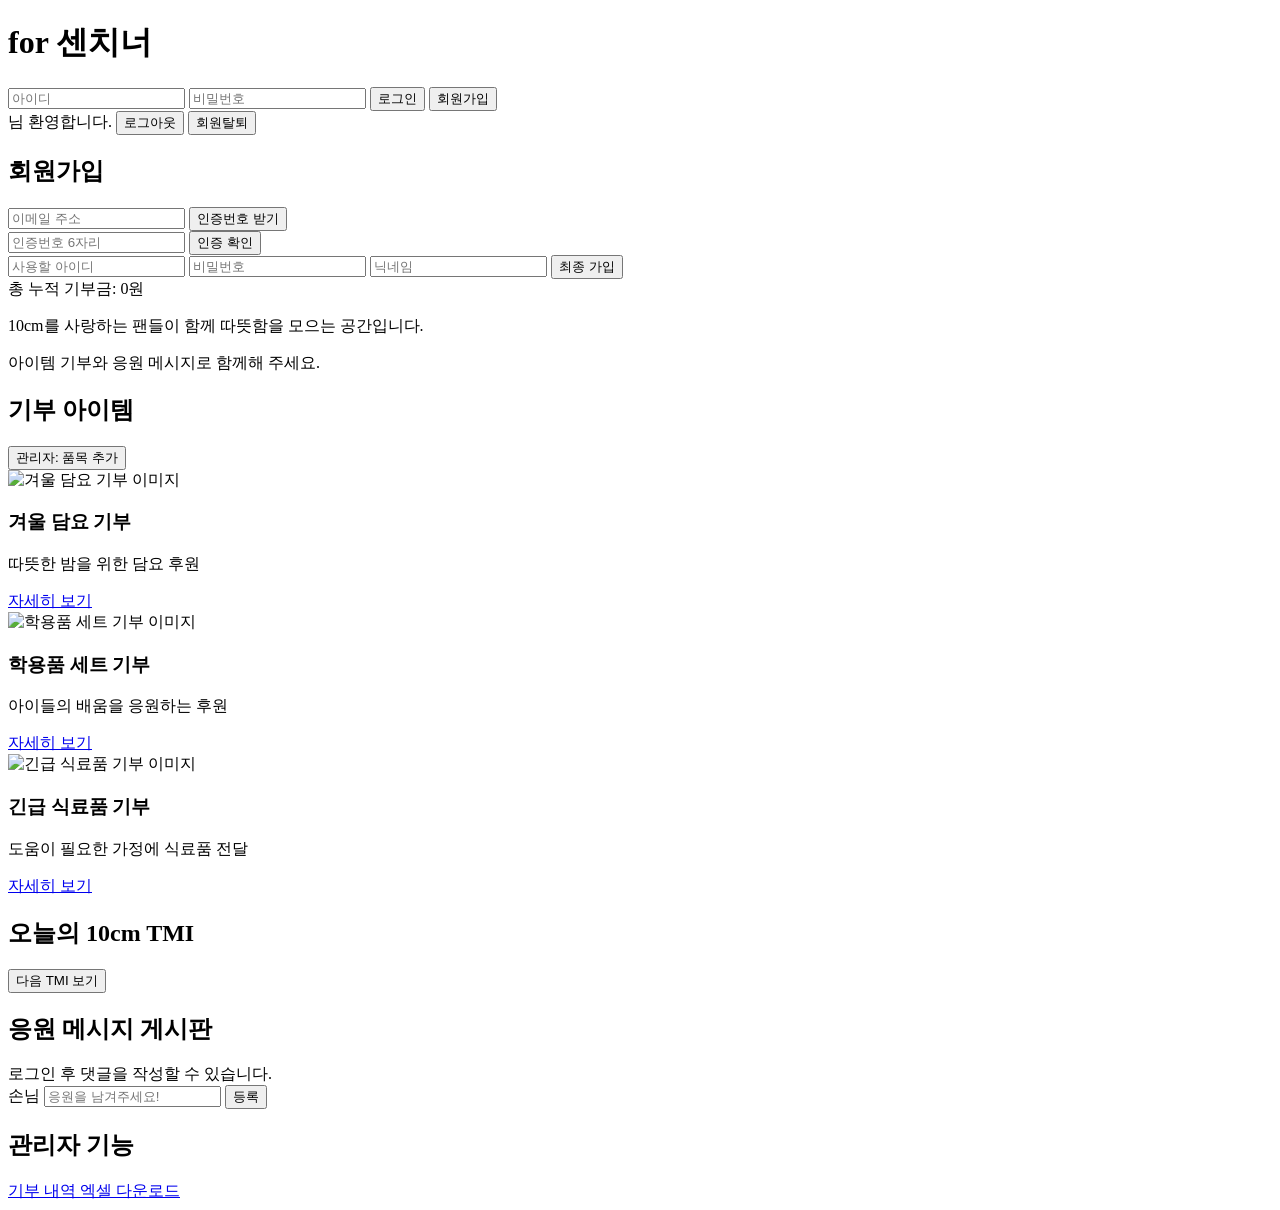
==== commit 68e6fdc2: "Add multi-page donation item detail views" ====
--- a/src/main/resources/templates/index.html
+++ b/src/main/resources/templates/index.html
@@ -1,11 +1,11 @@
 <!DOCTYPE html>
-<html lang="ko">
+<html lang="ko" xmlns:th="http://www.thymeleaf.org">
 <head>
     <meta charset="UTF-8">
     <meta name="viewport" content="width=device-width, initial-scale=1.0">
     <title>10cm 따뜻한 기부 팬페이지</title>
     <script src="https://cdn.portone.io/v2/browser-sdk.js"></script>
-    <link rel="stylesheet" href="/css/style.css">
+    <link rel="stylesheet" th:href="@{/css/style.css}" href="/css/style.css">
 </head>
 <body>
 <header class="top-header">
@@ -58,6 +58,36 @@
             <h2>기부 아이템</h2>
             <button id="add-item-btn" class="btn btn-orange hidden" type="button">관리자: 품목 추가</button>
         </div>
+
+        <div class="item-container" aria-label="기부 상세 품목 바로가기">
+            <article class="item-card">
+                <img class="item-image" th:src="@{/images/donate_item1.svg}" src="/images/donate_item1.svg" alt="겨울 담요 기부 이미지">
+                <h3>겨울 담요 기부</h3>
+                <p>따뜻한 밤을 위한 담요 후원</p>
+                <div class="card-actions">
+                    <a class="btn btn-orange" th:href="@{/donate/item1}" href="/donate/item1">자세히 보기</a>
+                </div>
+            </article>
+
+            <article class="item-card">
+                <img class="item-image" th:src="@{/images/donate_item2.svg}" src="/images/donate_item2.svg" alt="학용품 세트 기부 이미지">
+                <h3>학용품 세트 기부</h3>
+                <p>아이들의 배움을 응원하는 후원</p>
+                <div class="card-actions">
+                    <a class="btn btn-orange" th:href="@{/donate/item2}" href="/donate/item2">자세히 보기</a>
+                </div>
+            </article>
+
+            <article class="item-card">
+                <img class="item-image" th:src="@{/images/donate_item3.svg}" src="/images/donate_item3.svg" alt="긴급 식료품 기부 이미지">
+                <h3>긴급 식료품 기부</h3>
+                <p>도움이 필요한 가정에 식료품 전달</p>
+                <div class="card-actions">
+                    <a class="btn btn-orange" th:href="@{/donate/item3}" href="/donate/item3">자세히 보기</a>
+                </div>
+            </article>
+        </div>
+
         <div id="item-list" class="item-container"></div>
     </section>
 
@@ -80,10 +110,10 @@
 
     <section id="admin-excel-area" class="admin-tools hidden">
         <h2>관리자 기능</h2>
-        <a class="btn btn-dark" href="/excel/download">기부 내역 엑셀 다운로드</a>
+        <a class="btn btn-dark" th:href="@{/excel/download}" href="/excel/download">기부 내역 엑셀 다운로드</a>
     </section>
 </main>
 
-<script type="module" src="/js/controller/appController.js"></script>
+<script type="module" th:src="@{/js/controller/appController.js}" src="/js/controller/appController.js"></script>
 </body>
 </html>
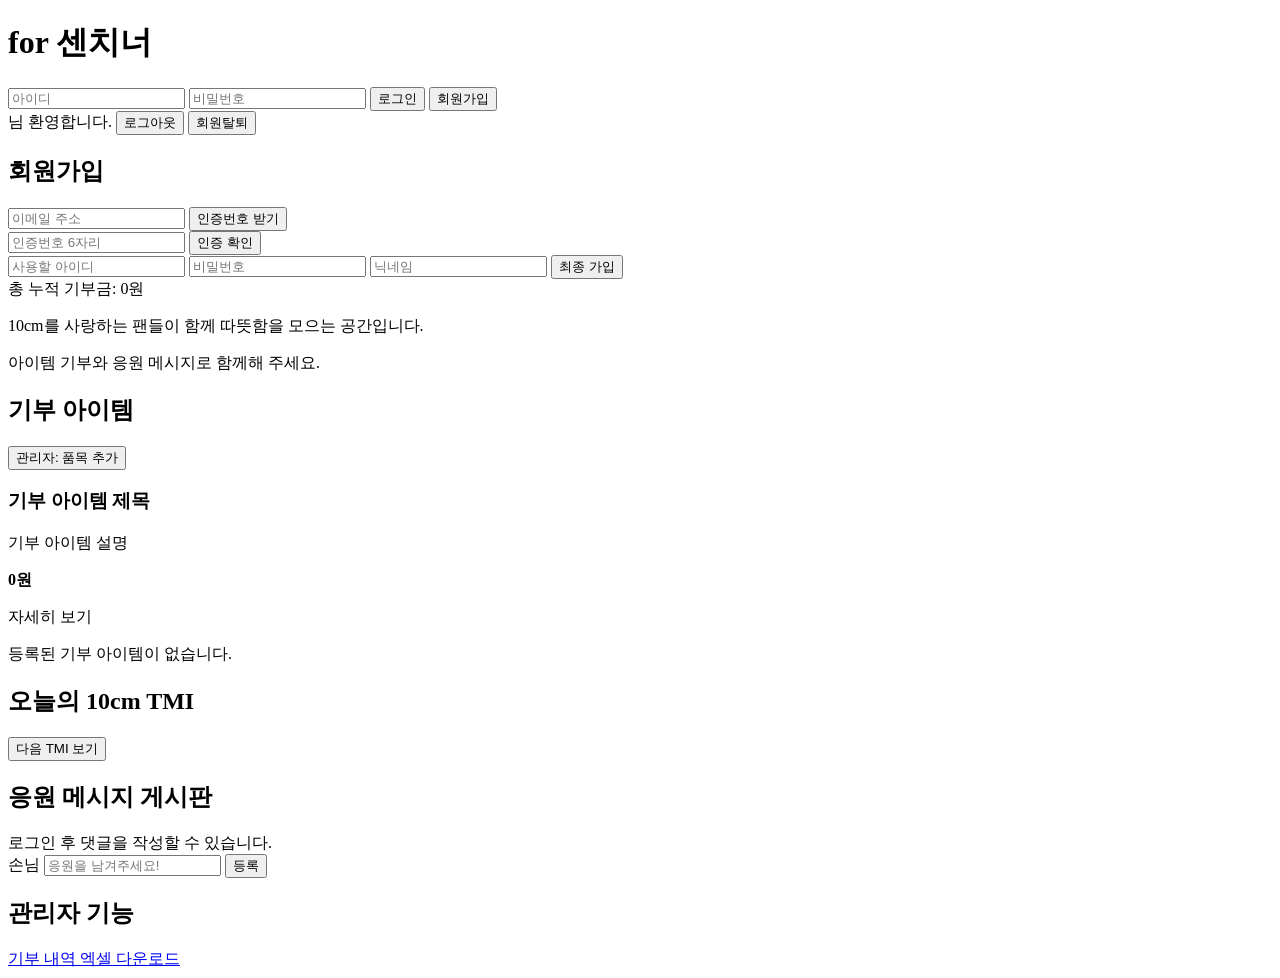
==== commit 5bbcbb93: "Fix item detail flow with title/content/donation target fields" ====
--- a/src/main/resources/templates/index.html
+++ b/src/main/resources/templates/index.html
@@ -59,34 +59,18 @@
             <button id="add-item-btn" class="btn btn-orange hidden" type="button">관리자: 품목 추가</button>
         </div>
 
-        <div class="item-container" aria-label="기부 상세 품목 바로가기">
-            <article class="item-card">
-                <img class="item-image" th:src="@{/images/donate_item1.svg}" src="/images/donate_item1.svg" alt="겨울 담요 기부 이미지">
-                <h3>겨울 담요 기부</h3>
-                <p>따뜻한 밤을 위한 담요 후원</p>
+        <div class="item-container" aria-label="기부 상세 품목 바로가기" th:if="${!#lists.isEmpty(items)}">
+            <article class="item-card" th:each="item : ${items}">
+                <h3 th:text="${item.title}">기부 아이템 제목</h3>
+                <p th:text="${item.content}">기부 아이템 설명</p>
+                <p><strong th:text="${#numbers.formatInteger(item.price, 0, 'COMMA') + '원'}">0원</strong></p>
                 <div class="card-actions">
-                    <a class="btn btn-orange" th:href="@{/donate/item1}" href="/donate/item1">자세히 보기</a>
-                </div>
-            </article>
-
-            <article class="item-card">
-                <img class="item-image" th:src="@{/images/donate_item2.svg}" src="/images/donate_item2.svg" alt="학용품 세트 기부 이미지">
-                <h3>학용품 세트 기부</h3>
-                <p>아이들의 배움을 응원하는 후원</p>
-                <div class="card-actions">
-                    <a class="btn btn-orange" th:href="@{/donate/item2}" href="/donate/item2">자세히 보기</a>
-                </div>
-            </article>
-
-            <article class="item-card">
-                <img class="item-image" th:src="@{/images/donate_item3.svg}" src="/images/donate_item3.svg" alt="긴급 식료품 기부 이미지">
-                <h3>긴급 식료품 기부</h3>
-                <p>도움이 필요한 가정에 식료품 전달</p>
-                <div class="card-actions">
-                    <a class="btn btn-orange" th:href="@{/donate/item3}" href="/donate/item3">자세히 보기</a>
+                    <a class="btn btn-orange" th:href="@{/item/{id}(id=${item.id})}">자세히 보기</a>
                 </div>
             </article>
         </div>
+
+        <p th:if="${#lists.isEmpty(items)}">등록된 기부 아이템이 없습니다.</p>
 
         <div id="item-list" class="item-container"></div>
     </section>
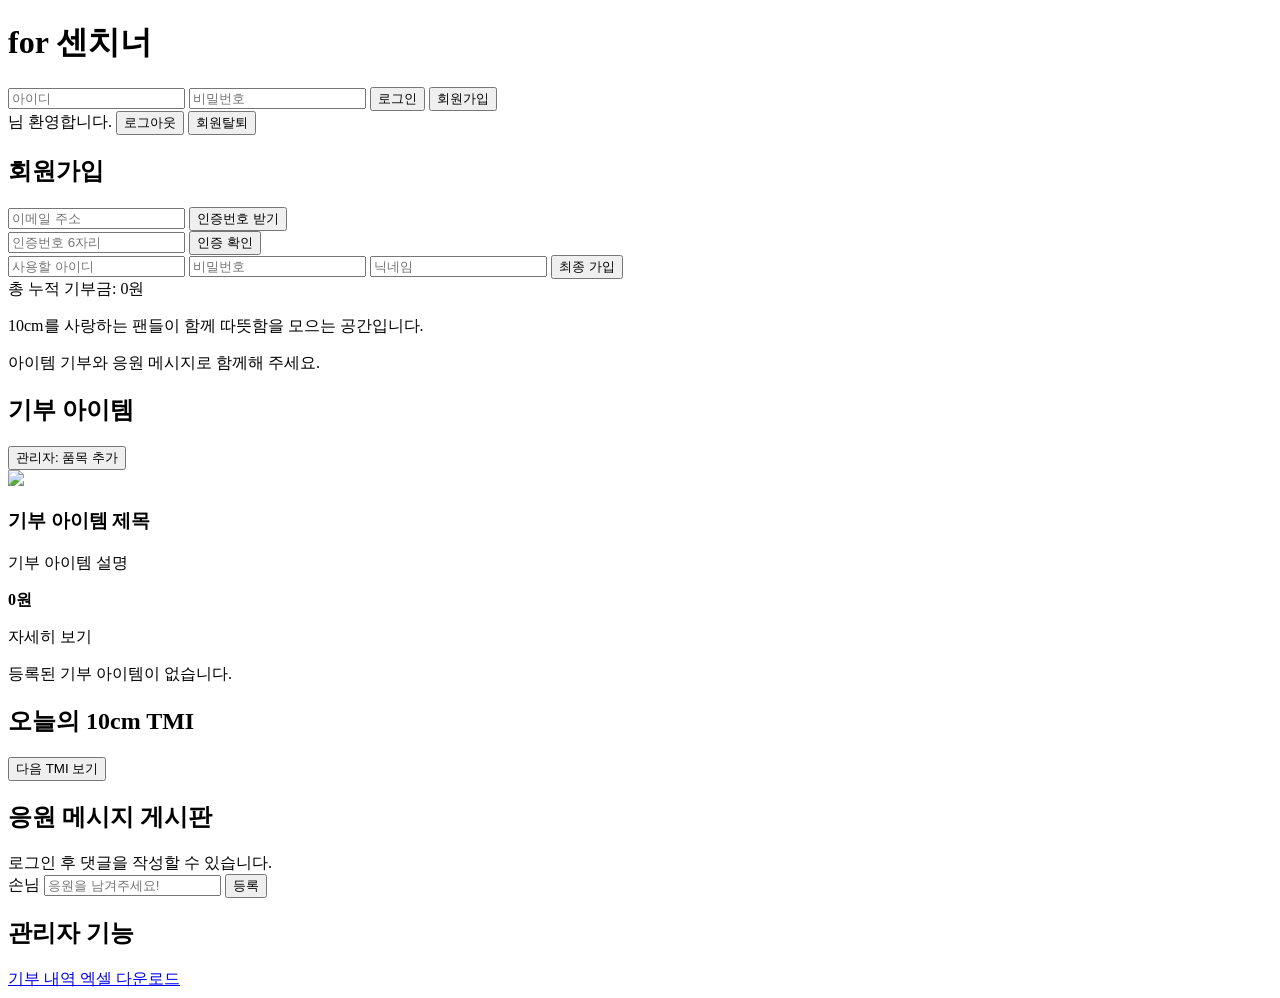
==== commit 404cc27e: "Restore item images and enrich detail donation content" ====
--- a/src/main/resources/templates/index.html
+++ b/src/main/resources/templates/index.html
@@ -59,8 +59,15 @@
             <button id="add-item-btn" class="btn btn-orange hidden" type="button">관리자: 품목 추가</button>
         </div>
 
-        <div class="item-container" aria-label="기부 상세 품목 바로가기" th:if="${!#lists.isEmpty(items)}">
+        <div id="item-list" class="item-container" aria-label="기부 상세 품목 바로가기">
             <article class="item-card" th:each="item : ${items}">
+                <a th:href="@{/item/{id}(id=${item.id})}">
+                    <img class="item-image"
+                         th:if="${item.imageUrl != null and !#strings.isEmpty(item.imageUrl)}"
+                         th:src="@{'/images/' + ${item.imageUrl}}"
+                         src="/images/donate_item1.svg"
+                         th:alt="${item.title}">
+                </a>
                 <h3 th:text="${item.title}">기부 아이템 제목</h3>
                 <p th:text="${item.content}">기부 아이템 설명</p>
                 <p><strong th:text="${#numbers.formatInteger(item.price, 0, 'COMMA') + '원'}">0원</strong></p>
@@ -71,8 +78,6 @@
         </div>
 
         <p th:if="${#lists.isEmpty(items)}">등록된 기부 아이템이 없습니다.</p>
-
-        <div id="item-list" class="item-container"></div>
     </section>
 
     <section class="tmi-container">
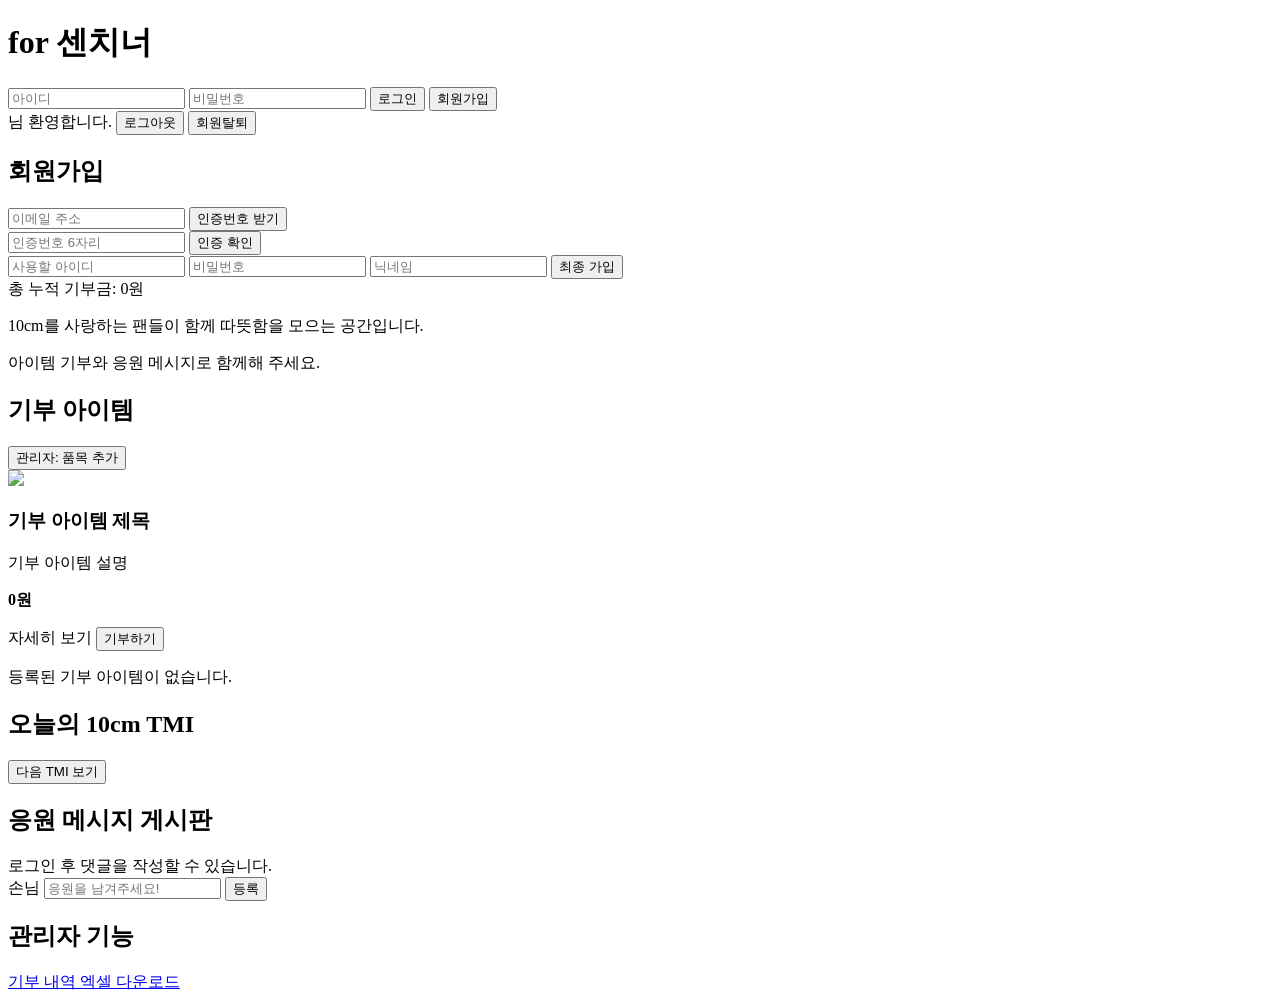
==== commit 6792d50d: "Add email verification link flow and refine item list CTA UI" ====
--- a/src/main/resources/templates/index.html
+++ b/src/main/resources/templates/index.html
@@ -60,7 +60,7 @@
         </div>
 
         <div id="item-list" class="item-container" aria-label="기부 상세 품목 바로가기">
-            <article class="item-card" th:each="item : ${items}">
+            <article class="item-card" th:each="item : ${items}" th:attr="data-item-id=${item.id}">
                 <a th:href="@{/item/{id}(id=${item.id})}">
                     <img class="item-image"
                          th:if="${item.imageUrl != null and !#strings.isEmpty(item.imageUrl)}"
@@ -72,7 +72,8 @@
                 <p th:text="${item.content}">기부 아이템 설명</p>
                 <p><strong th:text="${#numbers.formatInteger(item.price, 0, 'COMMA') + '원'}">0원</strong></p>
                 <div class="card-actions">
-                    <a class="btn btn-orange" th:href="@{/item/{id}(id=${item.id})}">자세히 보기</a>
+                    <a class="btn btn-orange btn-detail" th:href="@{/item/{id}(id=${item.id})}">자세히 보기</a>
+                    <button type="button" class="btn btn-purple btn-donate" data-action="donate">기부하기</button>
                 </div>
             </article>
         </div>
